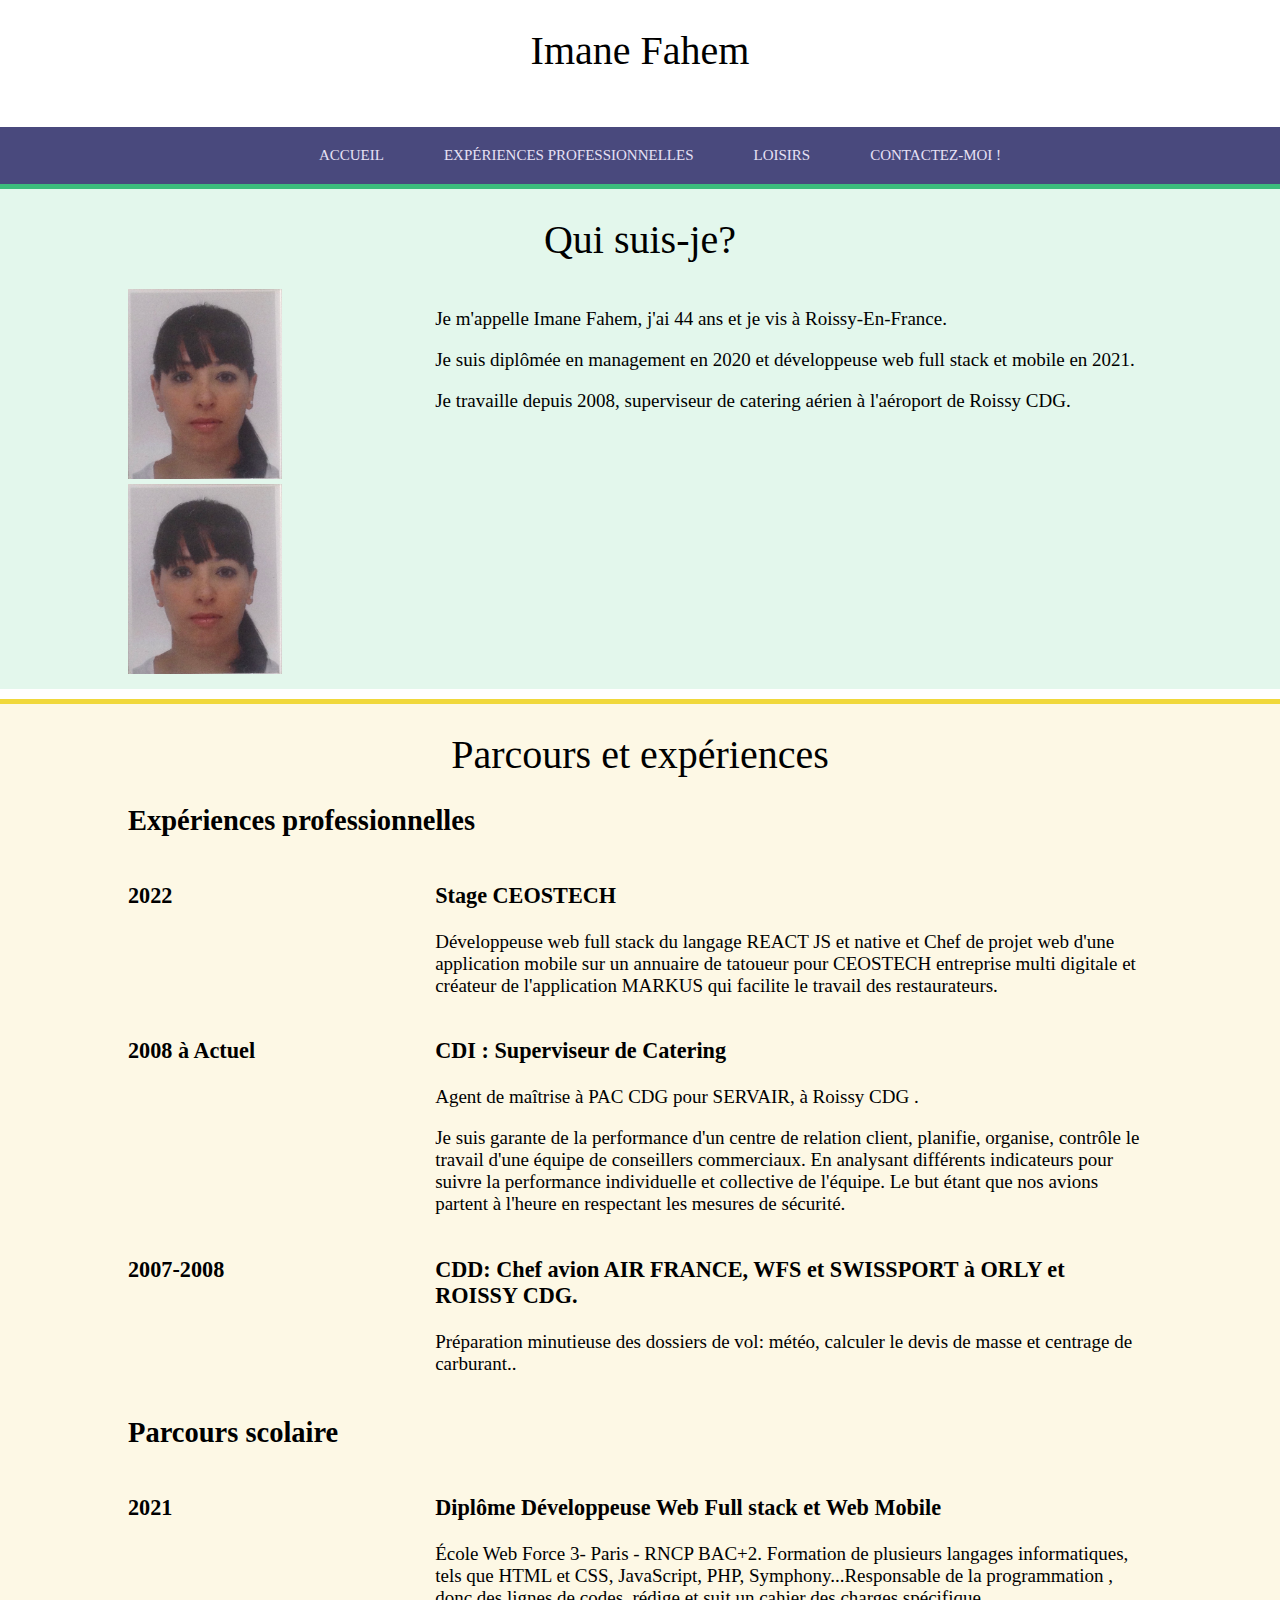
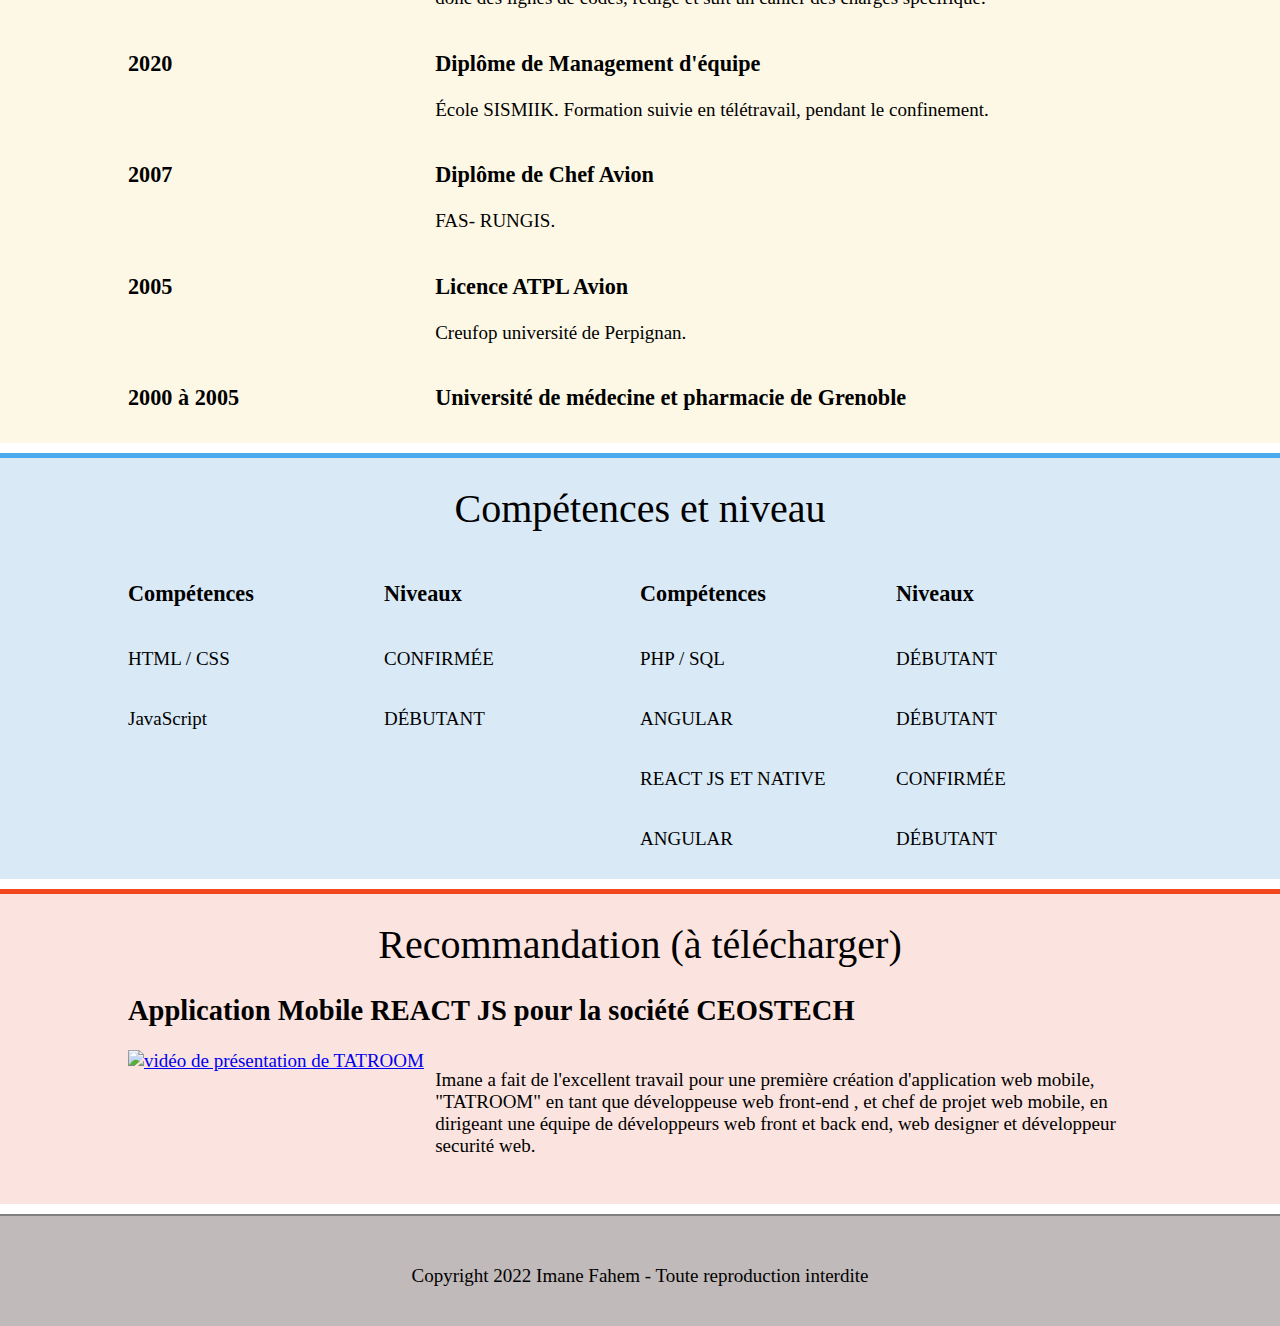
==== index.html @ 1e53f401 "Update index.html" ====
<!DOCTYPE html>
<html lang="fr-FR">
    <head>
        <title>Mon CV en ligne</title>
        <meta charset="utf-8">
        <meta name="viewport" content="width=device-width, initial-scale=1.0">
        <link rel="stylesheet" href="style.css">
    </head>
    <body>
        <header>
            <h1>Imane Fahem</h1>
        </header>
        <nav>
            <div class="table">
                <ul>
                    <li class="menu-ind">
                        <a href="index.html">Accueil</a>
                    </li>
                    <li class="menu-exp">
                        <a href="experiences-pro.html">Expériences professionnelles</a>
                    </li>
                    <li class="menu-hob">
                        <a href="hobbies.html">Loisirs</a>
                    </li>
                    <li class="menu-con">
                        <a href="contact.html">Contactez-moi !</a>
                    </li>
                </ul>
            </div>
        </nav>
        <article>
          <section class="presentation">
            <h1>Qui suis-je?</h1>
              <div class="sec">
                <div class="left">
                  <img src="image/photo-identite.jpg" alt="Ma photo" width="50%">
                    
                  <img src="image/photo-identite.jpg" alt="Ma photo" width="50%">
                </div>
                <div class="right">
                  <p>Je m'appelle Imane Fahem, j'ai 44 ans et je vis à Roissy-En-France.</p>
                  <p>Je suis diplômée en management en 2020 et développeuse web full stack et mobile en 2021.</p>
                  <p>Je travaille depuis 2008, superviseur de catering aérien à l'aéroport de Roissy CDG.</p>
                </div>
            </div>
          </section> 
          <section class="parcours">
            <h1>Parcours et expériences</h1>
            <div class="sec">
                <h2>Expériences professionnelles</h2>
                <div class="exp">
                    <div class="left">
                        <h3>2022</h3>
                    </div>
                    <div class="right">
                        <h3>Stage CEOSTECH</h3>
                        <p>Développeuse web full stack du langage REACT JS et native et Chef de projet web d'une application mobile sur un annuaire de tatoueur pour CEOSTECH entreprise multi digitale et créateur de l'application MARKUS qui facilite le travail des restaurateurs.</p>
                    </div>
                </div>
                <div class="exp">
                    <div class="left">
                        <h3>2008 à Actuel</h3>
                    </div>
                    <div class="right">
                        <h3>CDI : Superviseur de Catering</h3>
                        <p>Agent de maîtrise à PAC CDG pour SERVAIR, à Roissy CDG .</p>
                        <p>Je suis garante de la performance d'un centre de relation client, planifie, organise, contrôle le travail d'une équipe de conseillers commerciaux. En analysant différents indicateurs pour suivre la performance individuelle et collective de l'équipe. Le but étant que nos avions partent à l'heure en respectant les mesures de sécurité.</p>
                    </div>
                </div>
                <div class="exp">
                    <div class="left">
                        <h3>2007-2008</h3>
                    </div>
                    <div class="right">
                        <h3>CDD: Chef avion AIR FRANCE, WFS et SWISSPORT à ORLY et ROISSY CDG.</h3>
                        <p>Préparation minutieuse des dossiers de vol: météo, calculer le devis de masse et centrage de carburant..</p>
                    </div>
                </div>
                <h2>Parcours scolaire</h2>
                <div class="exp">
                    <div class="left">
                        <h3>2021</h3>
                    </div>
                    <div class="right">
                        <h3>Diplôme Développeuse Web Full stack et Web Mobile</h3>
                        <p>École Web Force 3- Paris - RNCP BAC+2.
                        Formation de plusieurs langages informatiques, tels que HTML et CSS, JavaScript, PHP, Symphony...Responsable de la programmation , donc des lignes de codes, rédige et suit un cahier des charges spécifique.</p>
                    </div>
                </div>
                <div class="exp">
                    <div class="left">
                        <h3>2020</h3>
                    </div>
                    <div class="right">
                        <h3>Diplôme de Management d'équipe</h3>
                        <p>École SISMIIK. Formation suivie en télétravail, pendant le confinement.</p>
                    </div>
                </div>
                <div class="exp">
                    <div class="left">
                        <h3>2007</h3>
                    </div>
                    <div class="right">
                        <h3>Diplôme de Chef Avion</h3>
                        <p>FAS- RUNGIS.</p>
                    </div>
                </div>
                <div class="exp">
                    <div class="left">
                        <h3>2005</h3>
                    </div>
                    <div class="right">
                        <h3>Licence ATPL Avion</h3>
                        <p>Creufop université de Perpignan.</p>
                    </div>
                </div>
                <div class="exp">
                    <div class="left">
                        <h3>2000 à 2005</h3>
                    </div>
                    <div class="right">
                        <h3>Université de médecine et pharmacie de Grenoble</h3>
                    </div>
                </div> 
            </div>
          </section> 
          <section class="competences">
            <h1>Compétences et niveau</h1>
            <div class="sec">
                <div class="cleft">
                    <div class="sous">
                        <div class="sousleft"><h3>Compétences</h3></div>
                        <div class="sousright"><h3>Niveaux</h3></div>
                    </div>
                    <div class="sous">
                        <div class="sousleft"><p>HTML / CSS</p></div>
                        <div class="sousright"><p>CONFIRMÉE</p></div>
                    </div>
                    <div class="sous">
                        <div class="sousleft"><p>JavaScript</p></div>
                        <div class="sousright"><p>DÉBUTANT</p></div>
                    </div>
                </div>
                <div class="cright">
                    <div class="sous">
                        <div class="sousleft"><h3>Compétences</h3></div>
                        <div class="sousright"><h3>Niveaux</h3></div>
                    </div>
                    <div class="sous">
                        <div class="sousleft"><p>PHP / SQL</p></div>
                        <div class="sousright"><p>DÉBUTANT</p></div>
                    </div>
                    <div class="sous">
                        <div class="sousleft"><p>ANGULAR</p></div>
                        <div class="sousright"><p>DÉBUTANT</p></div>
                    </div>
                    <div class="sous">
                        <div class="sousleft"><p>REACT JS ET NATIVE</p></div>
                        <div class="sousright"><p>CONFIRMÉE</p></div>
                    </div>
                    <div class="sous">
                        <div class="sousleft"><p>ANGULAR</p></div>
                        <div class="sousright"><p>DÉBUTANT</p></div>
                    </div>
                </div>
            </div>
          </section> 
          <section class="recommandation">
              <h1>Recommandation (à télécharger)</h1>
              <div class="sec">
                  <div class="reco">
                      <h2>Application Mobile REACT JS pour la société CEOSTECH</h2>
                      <div class="left">
                        <a href="https://trello.com/invite/b/hiacPQBL/a6e2ed1ce602b0b2815e5e1a2959533b/tatroom" target="_blank"><img src="/Users/Imene/Documents/Projets Informatique/Tatroom-image/TATROOM.png" alt="vidéo de présentation de TATROOM" width="70%"></a>
                      </div>
                      <div class="right">
                          <p>Imane a fait de l'excellent travail pour une première création d'application web mobile, "TATROOM" en tant que développeuse web front-end , et chef de projet web mobile, en dirigeant une équipe de développeurs web front et back end, web designer et développeur securité web.</p>
                      </div>
                  </div>
              </div>
          </section>
        </article>
        <footer>
            <p>Copyright 2022 Imane Fahem - Toute reproduction interdite</p>
        </footer>
    </body>
</html>
---- style.css ----
body{
    font-family: 'Century Gothic', Calibri, serif;
    font-size: 19px;
    margin: 0px;
    padding: 0px;
}
h1{
    font-size: 40px;
    font-weight: normal; 
    text-align: center;
}
header{
    height: 100px;
}
footer{
    height: 80px;
    padding-top: 30px;
    text-align: center;
    background-color: rgb(192, 186, 186);
    border-top: 2px solid grey;
}
nav{
    width: 100%;
    background-color: rgb(73, 73, 125);
}
nav ul{
    margin: 0px;
    padding: Opx;
}
nav li{
    list-style-type: none;
    float: left;
}
nav a{
    display: inline-block;
    text-decoration: none;
    padding: 20px 30px; 
    color: rgb(231, 225, 245);
    text-transform: uppercase;
    font-size: 15px;
}
.table{
    display: table;
    margin: 0 auto;
}
.menu-ind:hover, .presentation{
    border-top: 5px solid rgb(60, 188, 124);
    background-color:rgb(64, 200, 130, 0.15) ;
}
.menu-exp:hover, .parcours{
    border-top: 5px solid #f0d83b;
    background-color: RGBa(241, 211, 79, 0.15);
}
.menu-hob:hover, .competences{
    border-top: 5px solid #49abed;
    background-color: RGBa(000, 112, 192, 0.15);
}
.menu-con:hover, .recommandation{
    border-top: 5px solid #f3481d;
    background-color: RGBa(228, 77, 38, 0.15);
}
nav li:hover a{
    padding: 15px 30px 20px 30px;
}
section{
    width: 100%;
    min-height: 300px;
    padding-bottom: 10px;
    margin-bottom: 10px;
}
.sec{
    margin: 0px 10%;
}
.left{
    float: left;
    width: 30%;
}
.right{
    float: left;
    width: 70%;
}
.cleft, .cright, .sousleft, .sousright{
    width: 50%;
    float: left;
}
.sec::after, .exp::after, .reco::after{
    content: "";
    display: table;
    clear: both;
}
.orange{
    border-top: 5px solid #f88a30;
    background-color: RGBa(228, 117, 38, 0.15);
    margin-bottom: 0px;
}
.rose{
    border-top: 5px solid #e04992;
    background-color: RGBa(228, 77, 128, 0.15);
    margin-bottom: 0px;
}
.vert{
    border-top: 5px solid #5f6;
    background-color: RGBa(70, 240, 80, 0.15);
}
.jaune{
    border-top: 5px solid #f3e241;
    background-color: RGBa(240, 255, 69, 0.15);
}
.bleu{
    border-top: 5px solid #29c;
    background-color: RGBa(30, 152, 212, 0.15);
}
.rose{
    border-top: 5px solid #e04992;
    background-color: RGBa(228, 77, 128, 0.15);
}
.leftexp{
    width: 45%;
    float: left;
}
.rightexp{
    width: 50%;
    float: left;
    margin-left: 5%;
}
.rouge{
    border-top: 5px solid #e44d26;
    background-color: RGBa(228, 77, 38, 0.15);
}
.leftexp img{
    width: 100%;
    max-width: 300px;
}
@media screen and (max-width: 780px) {
    header{
        height: 50px;
    }
    h1{
        font-size: 28px;
        margin: 20px 0px 0px 0px;
    }
    nav li a{
        font-size: 12px;
        padding: 10px;
    }
    nav li:hover a{
        padding: 5px 10px 10px 10px;
    }
}
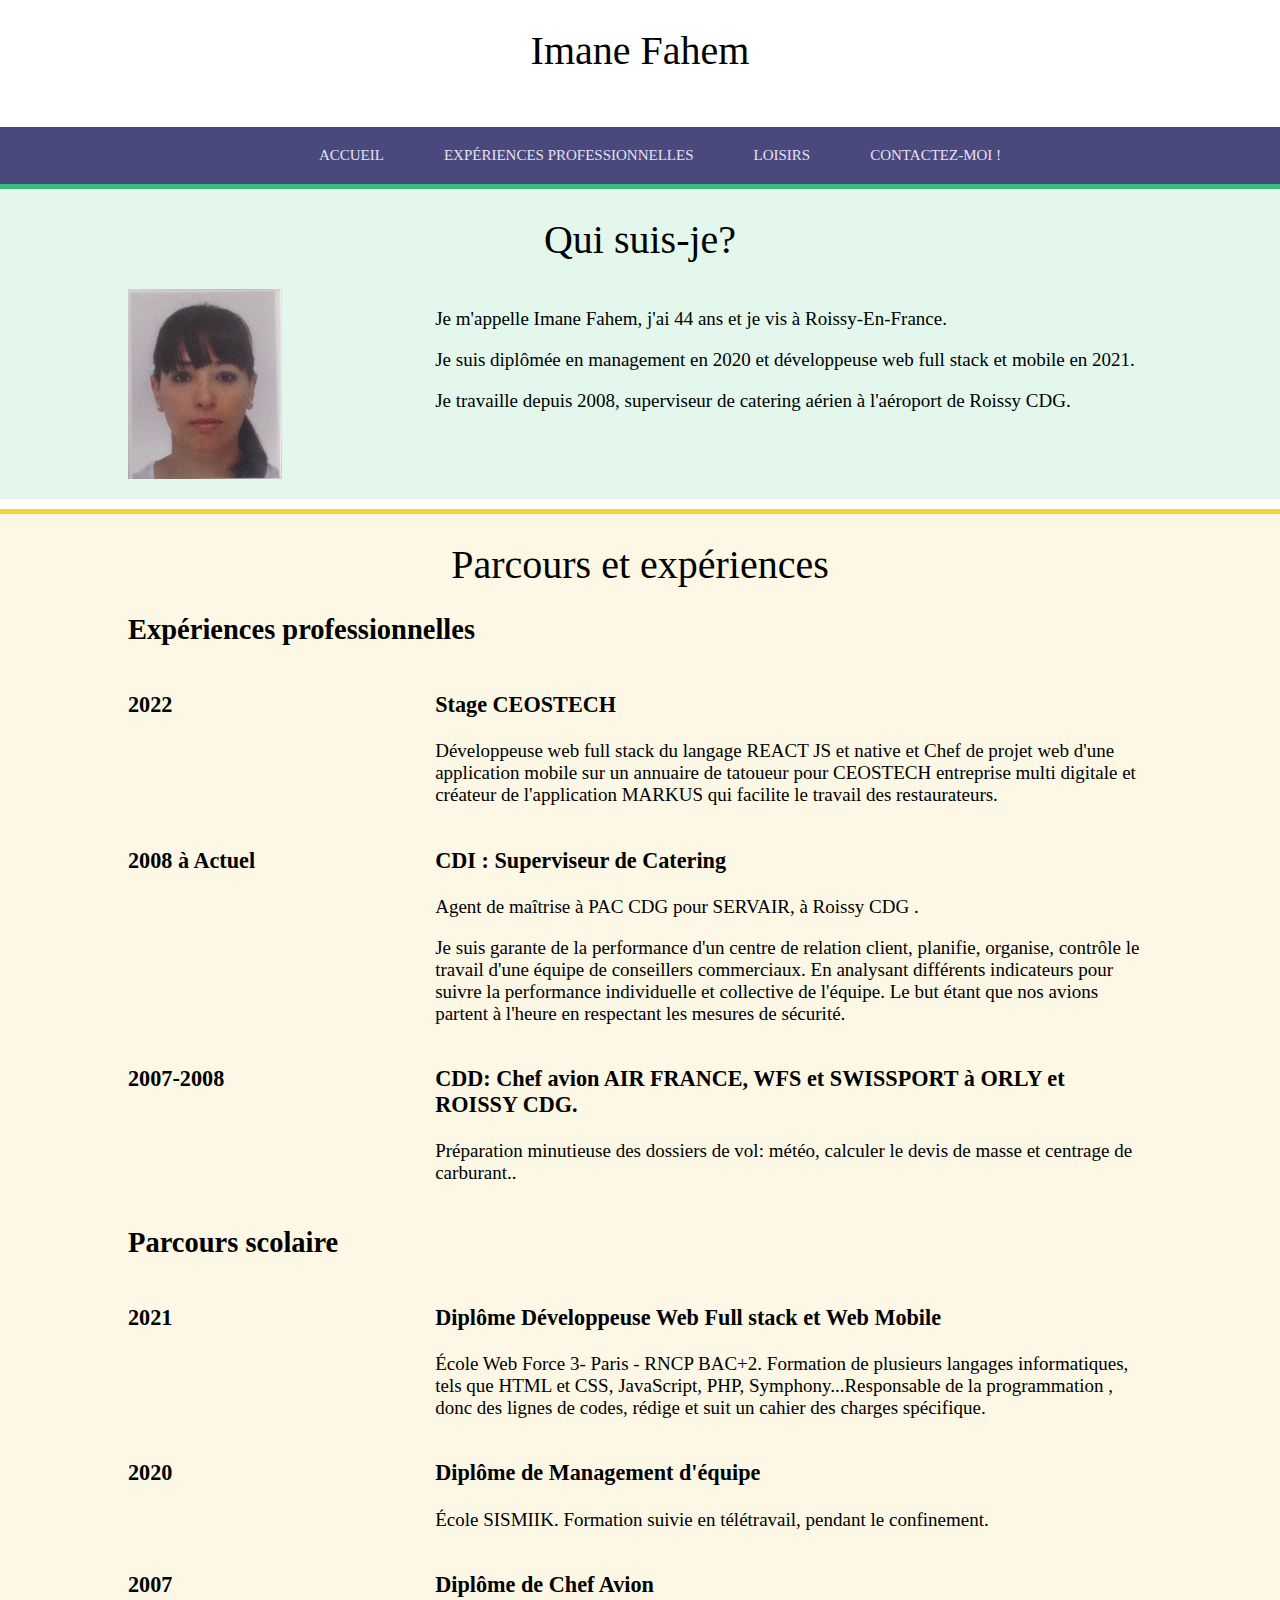
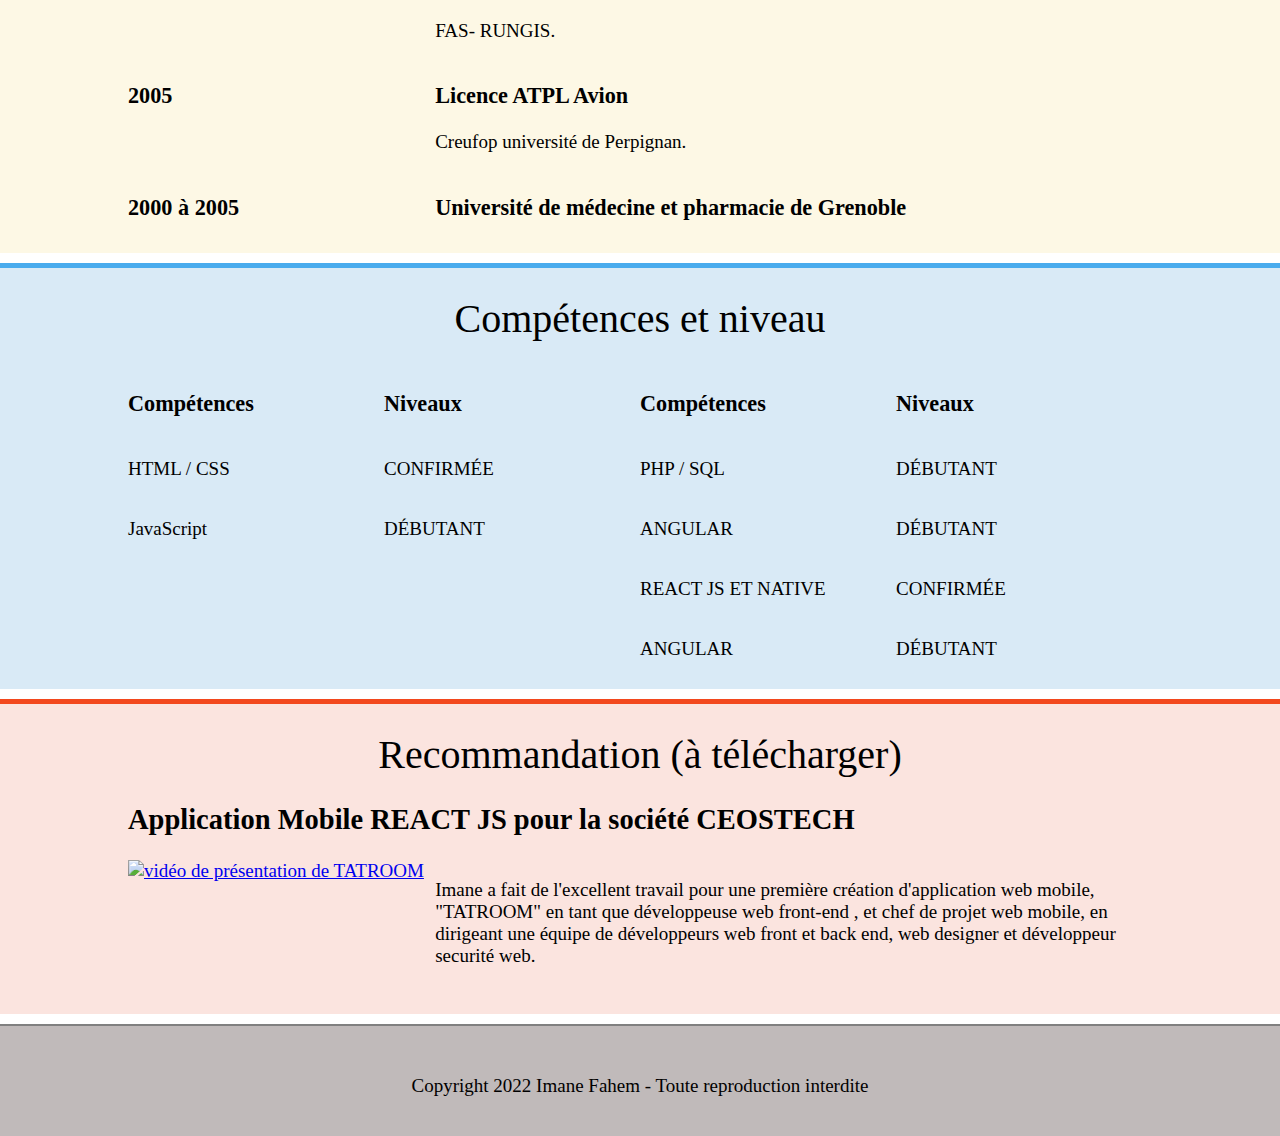
==== commit 66a07b13: "Update index.html" ====
--- a/index.html
+++ b/index.html
@@ -33,8 +33,6 @@
             <h1>Qui suis-je?</h1>
               <div class="sec">
                 <div class="left">
-                  <img src="image/photo-identite.jpg" alt="Ma photo" width="50%">
-                    
                   <img src="image/photo-identite.jpg" alt="Ma photo" width="50%">
                 </div>
                 <div class="right">
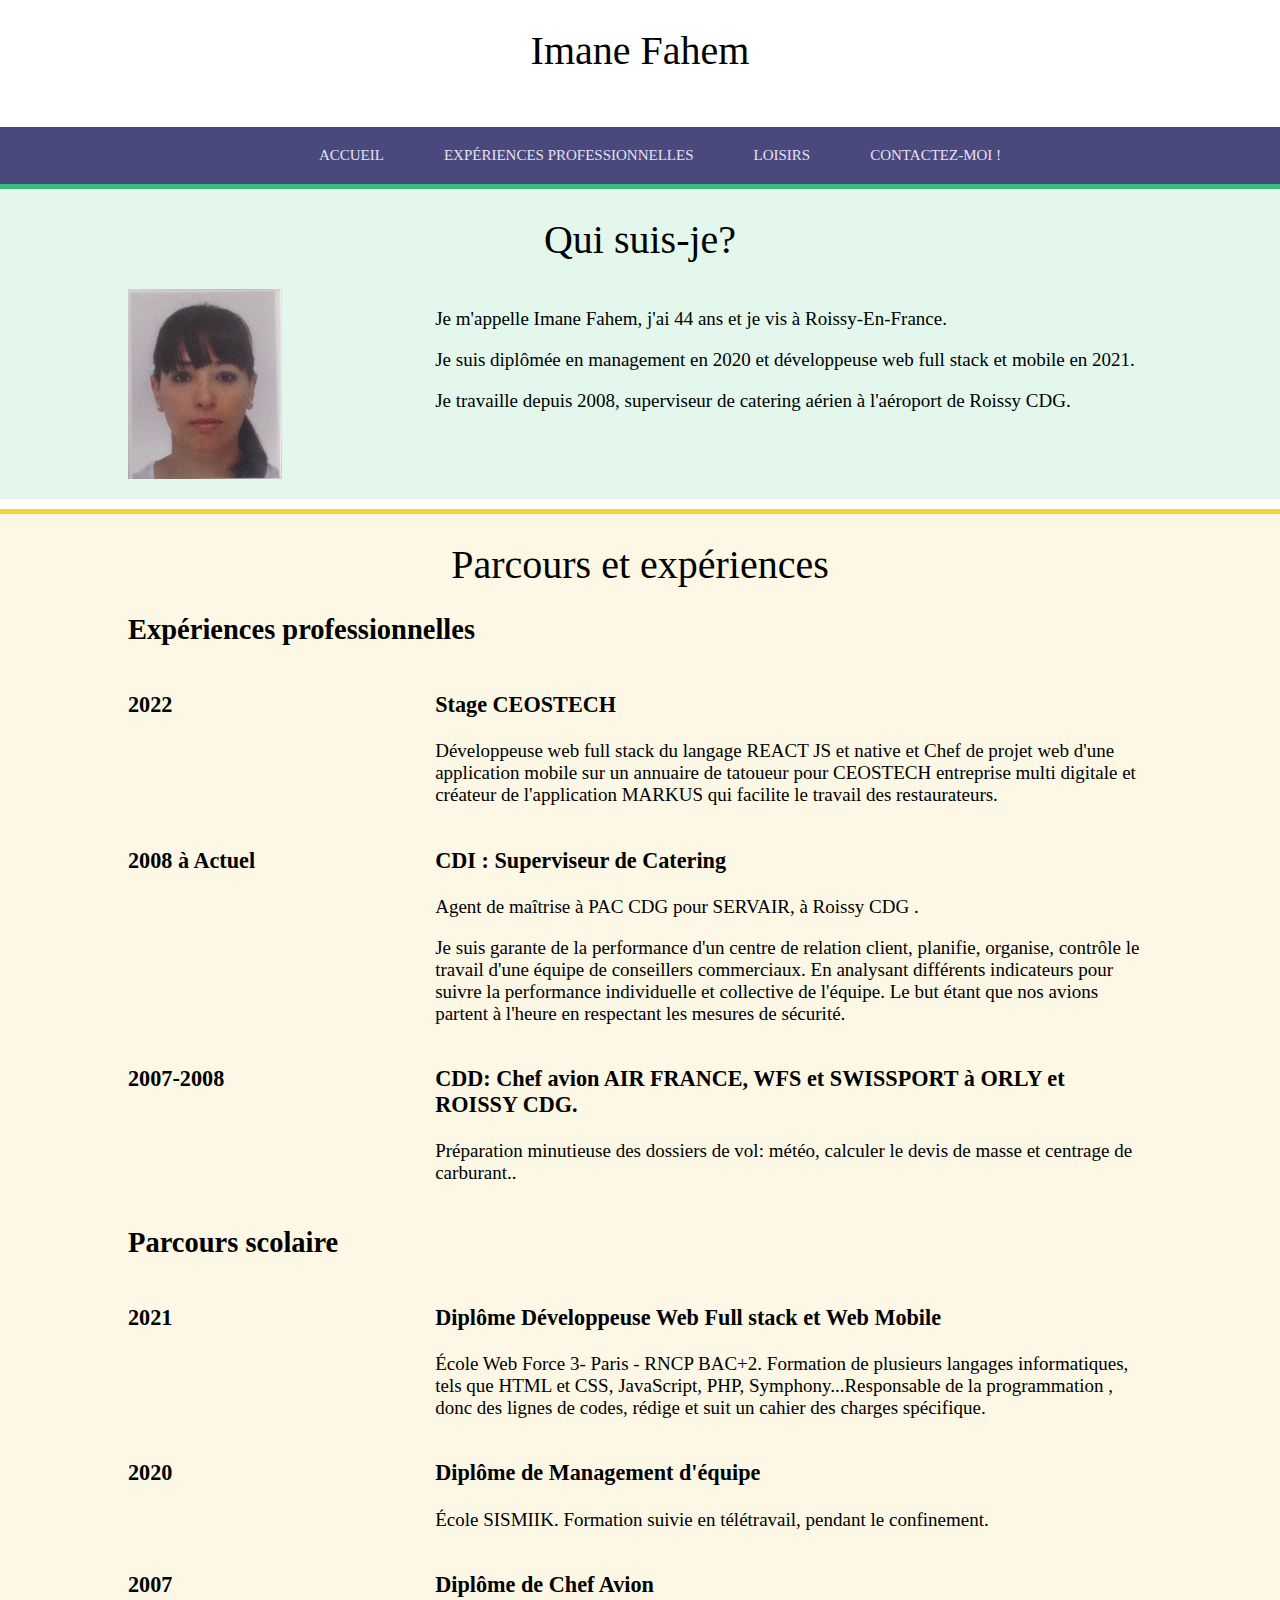
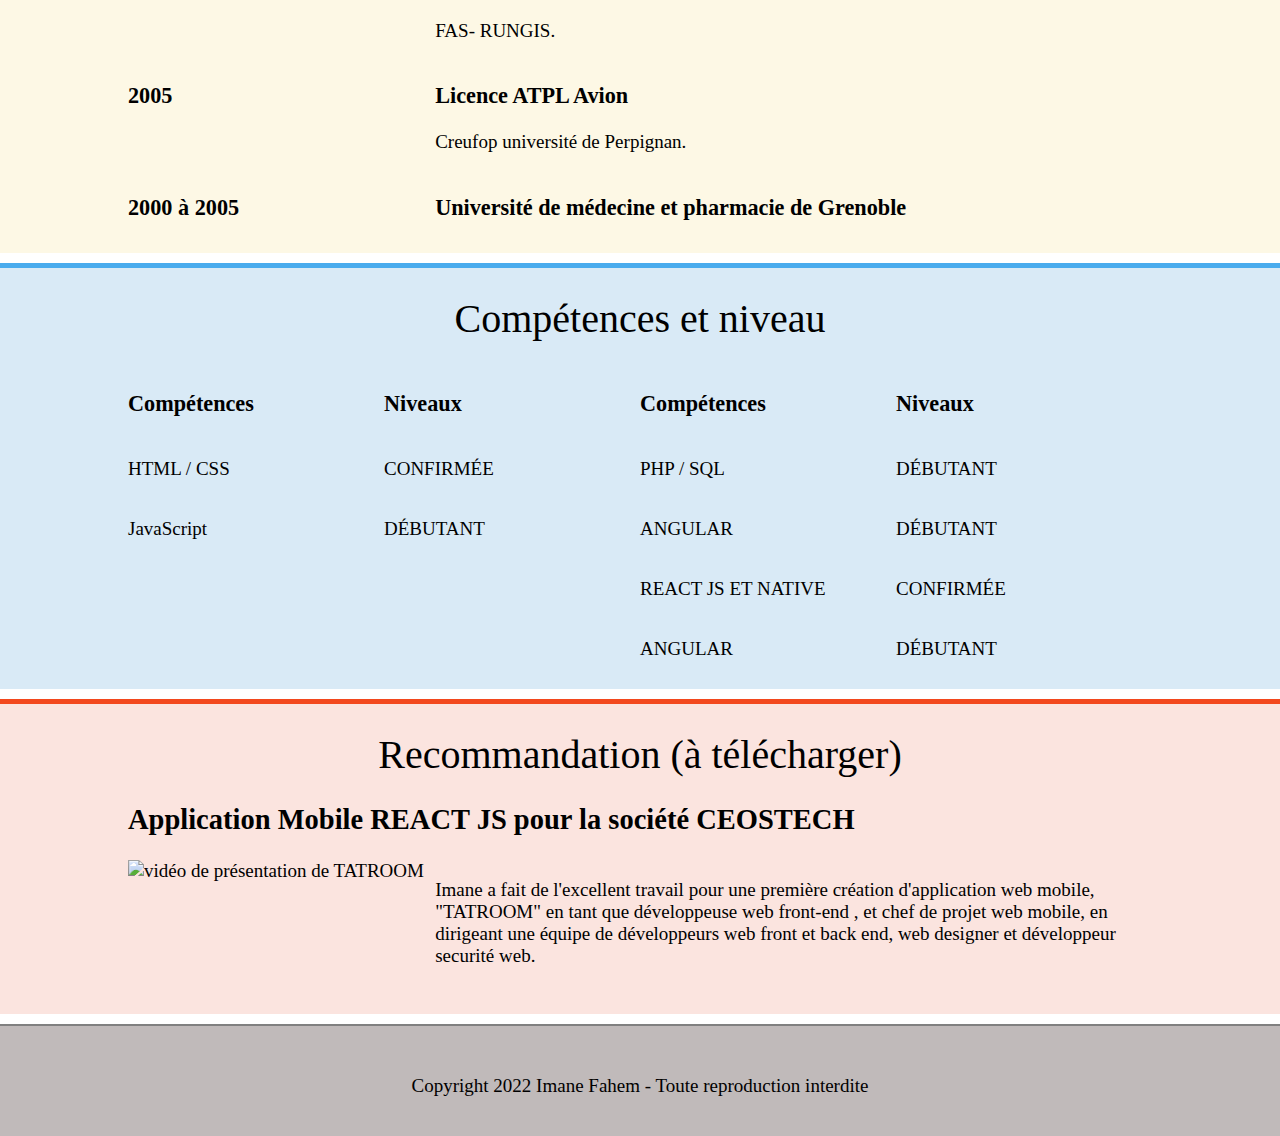
==== commit 3ddc6cb1: "Update index.html" ====
--- a/index.html
+++ b/index.html
@@ -169,7 +169,7 @@
                   <div class="reco">
                       <h2>Application Mobile REACT JS pour la société CEOSTECH</h2>
                       <div class="left">
-                        <a href="https://trello.com/invite/b/hiacPQBL/a6e2ed1ce602b0b2815e5e1a2959533b/tatroom" target="_blank"><img src="/Users/Imene/Documents/Projets Informatique/Tatroom-image/TATROOM.png" alt="vidéo de présentation de TATROOM" width="70%"></a>
+                        <img src="image/TATROOM.png" alt="vidéo de présentation de TATROOM" width="70%"></a>
                       </div>
                       <div class="right">
                           <p>Imane a fait de l'excellent travail pour une première création d'application web mobile, "TATROOM" en tant que développeuse web front-end , et chef de projet web mobile, en dirigeant une équipe de développeurs web front et back end, web designer et développeur securité web.</p>
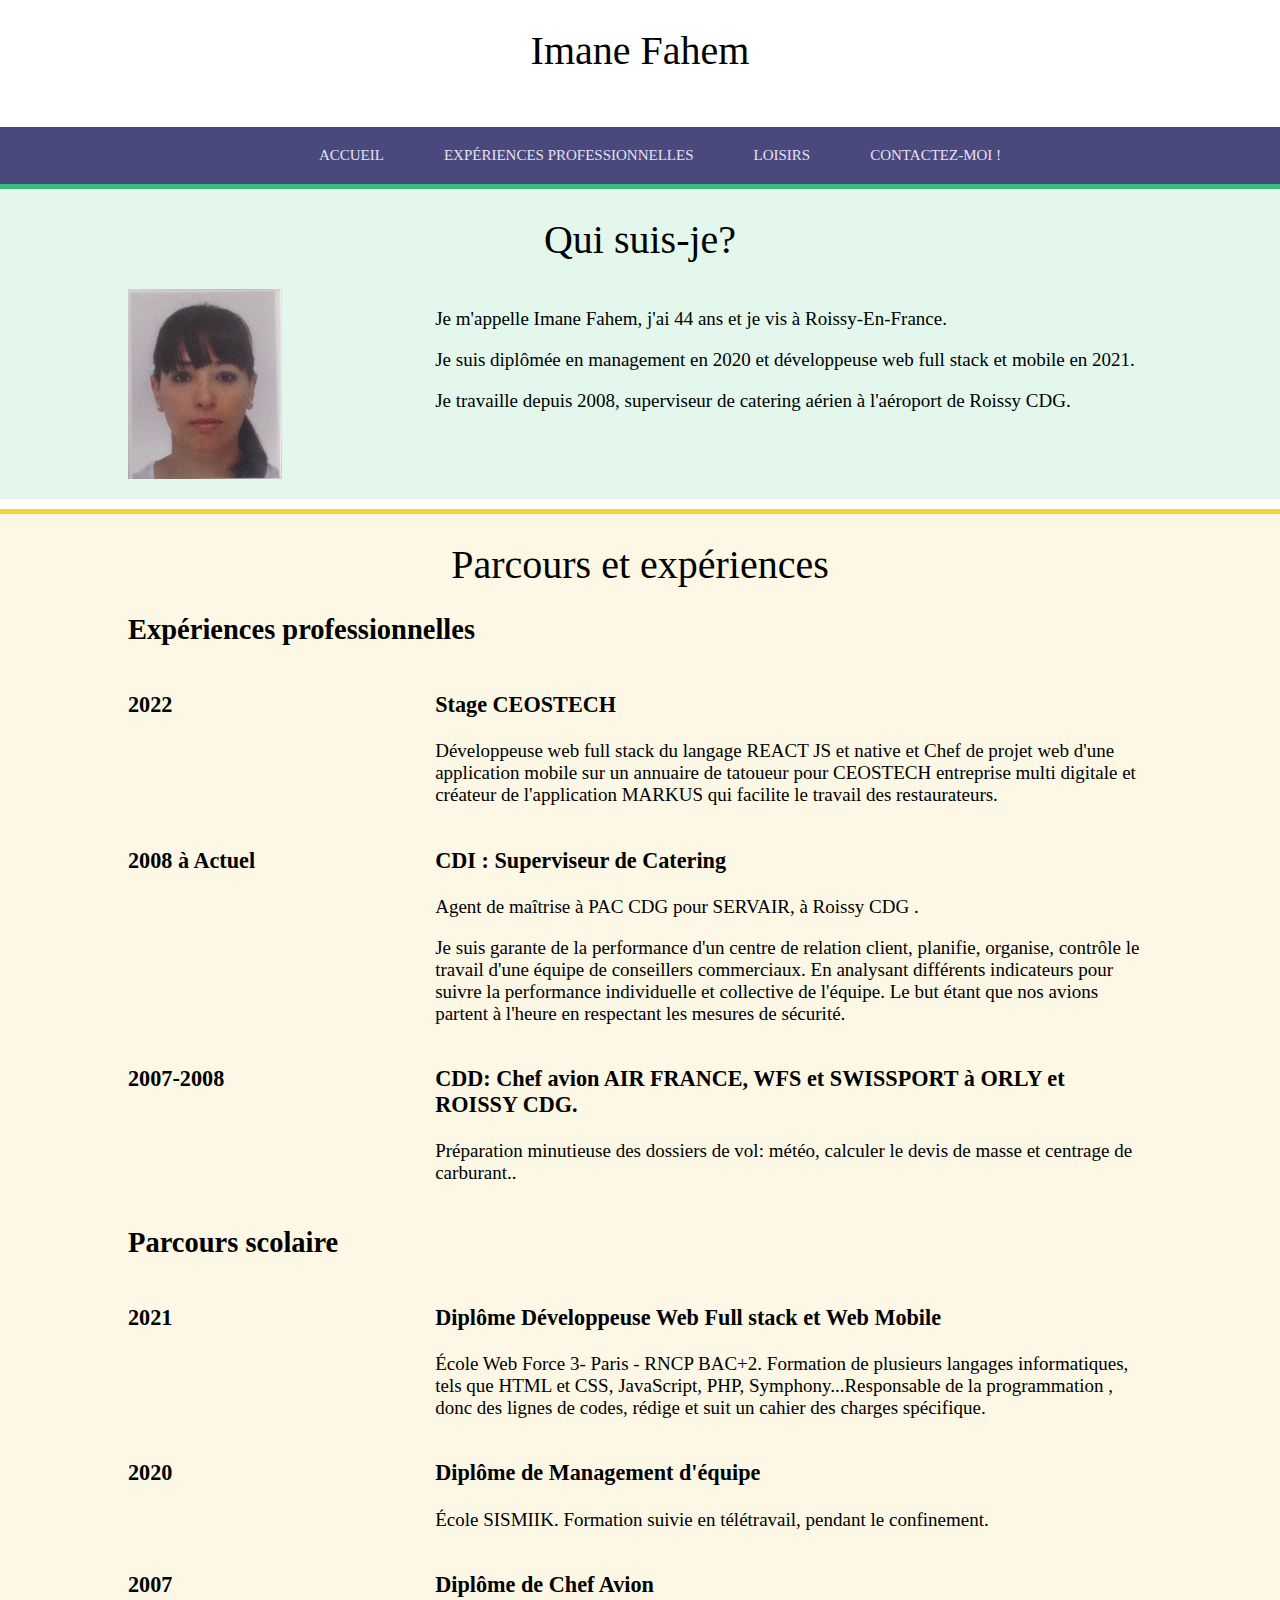
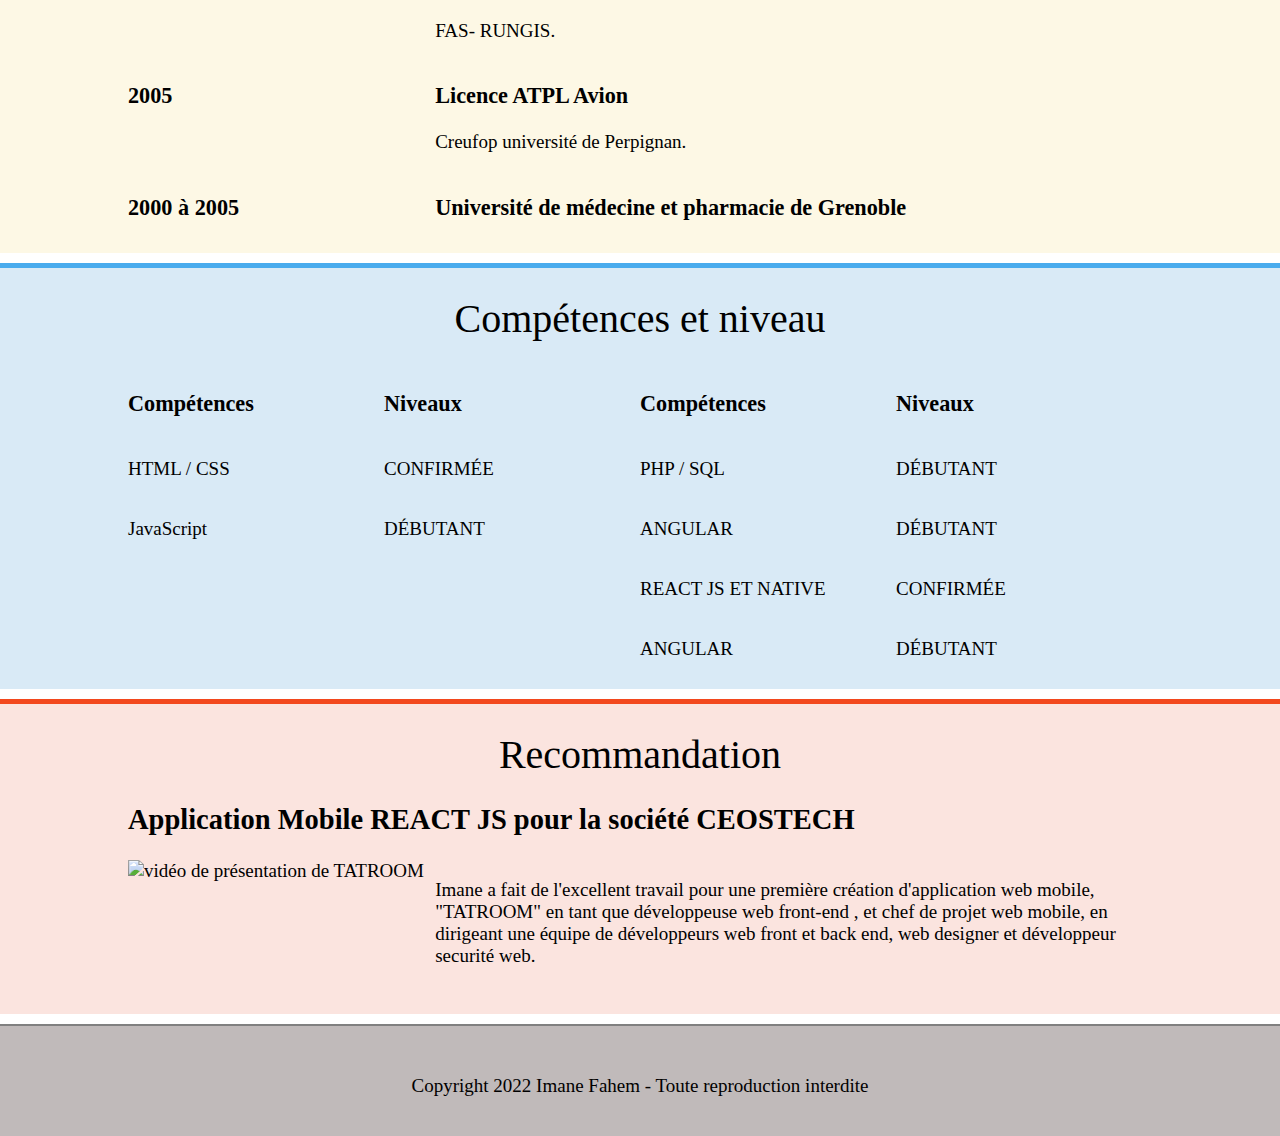
==== commit 603d2a93: "Update index.html" ====
--- a/index.html
+++ b/index.html
@@ -164,7 +164,7 @@
             </div>
           </section> 
           <section class="recommandation">
-              <h1>Recommandation (à télécharger)</h1>
+              <h1>Recommandation</h1>
               <div class="sec">
                   <div class="reco">
                       <h2>Application Mobile REACT JS pour la société CEOSTECH</h2>
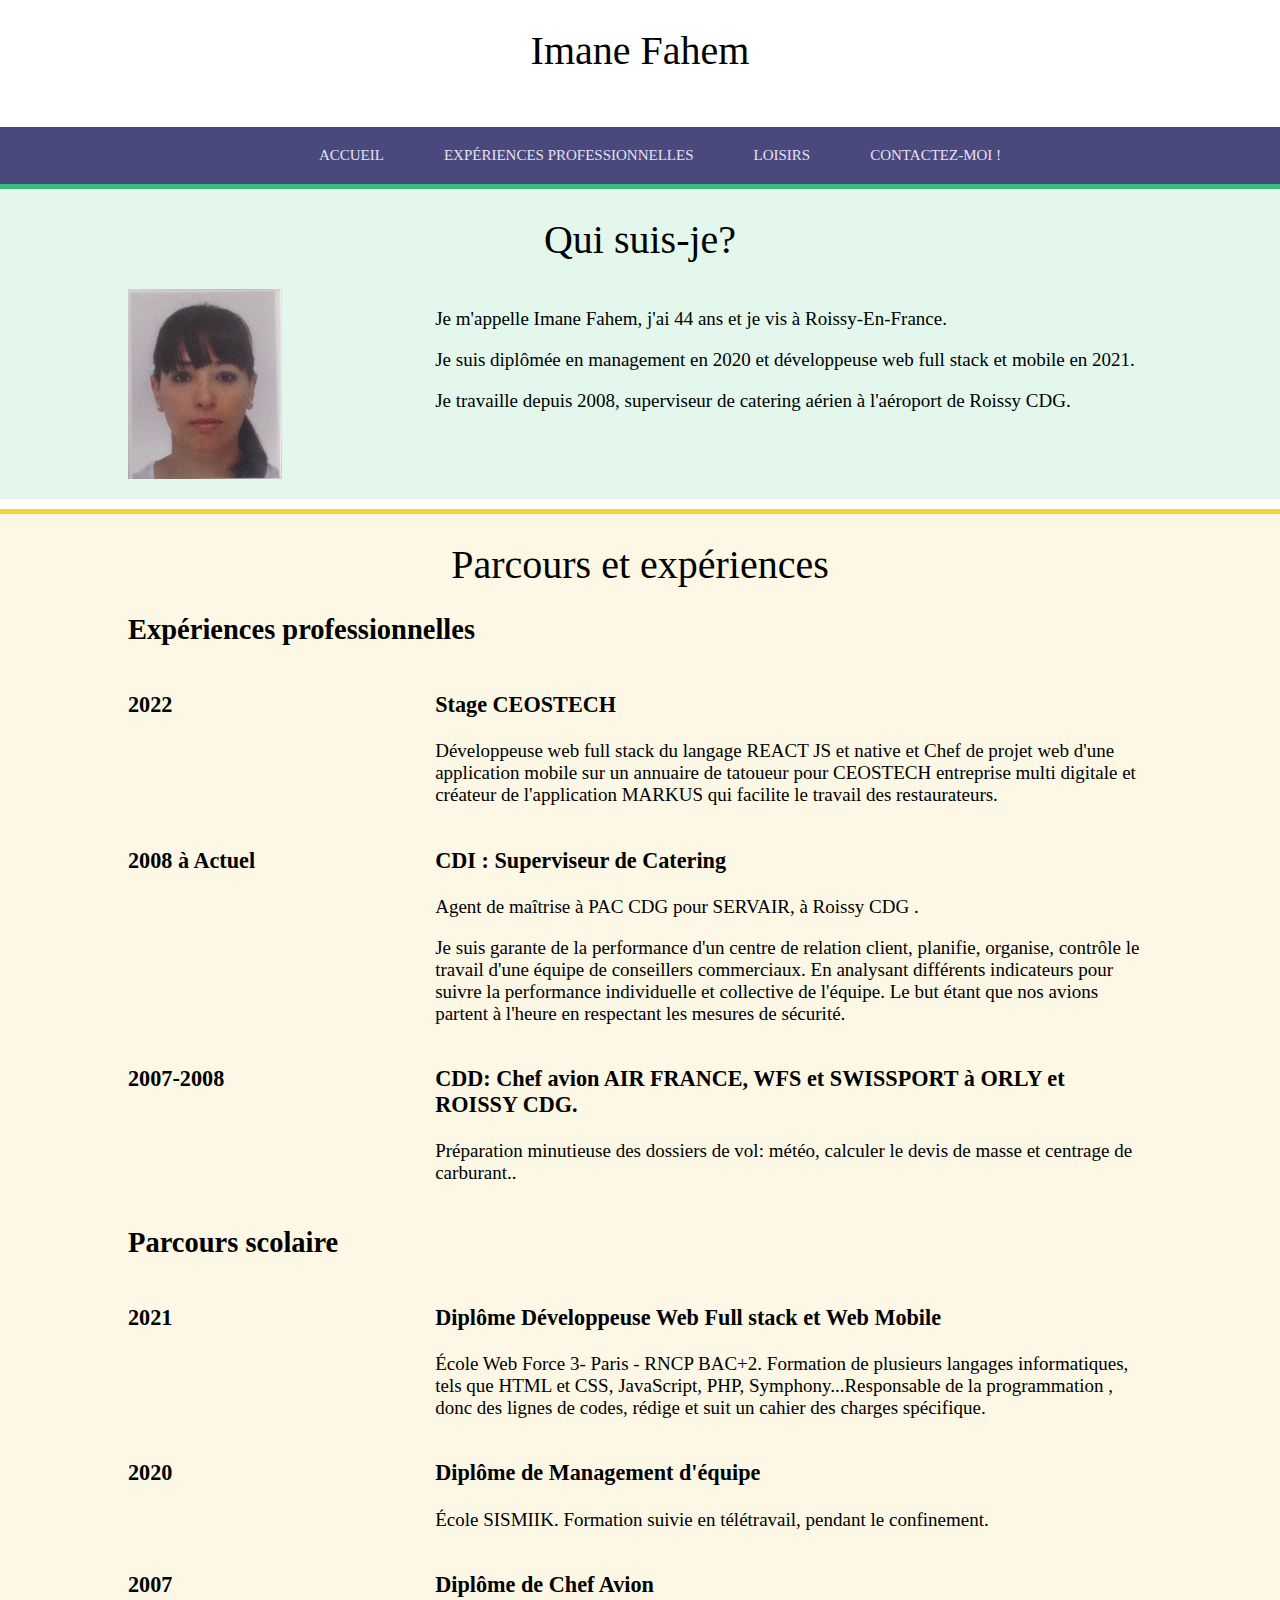
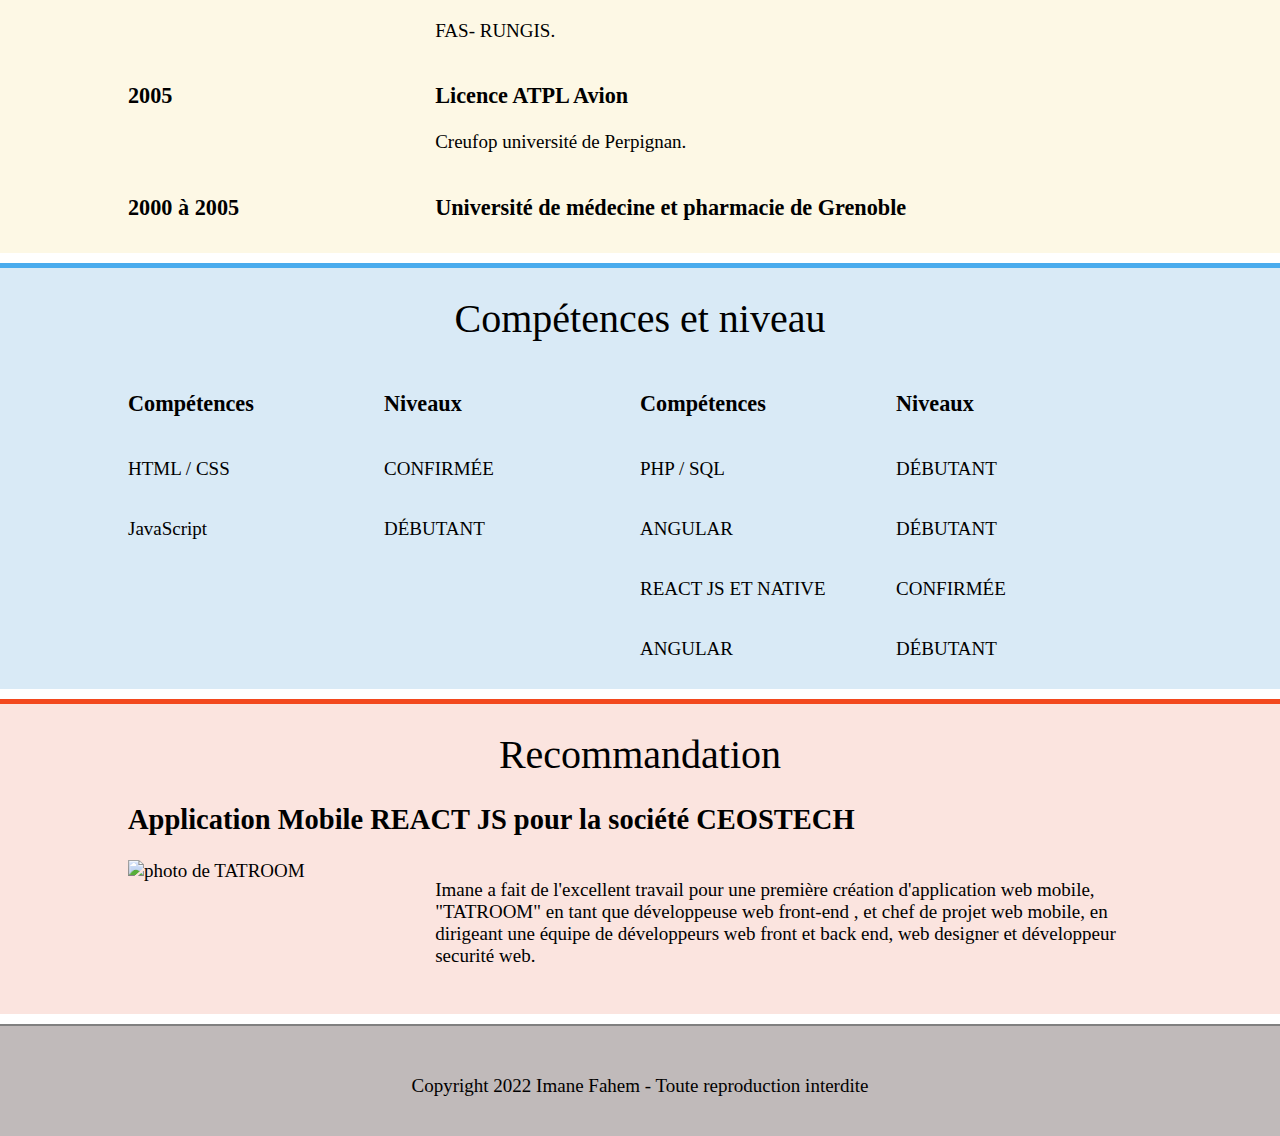
==== commit c38b99eb: "Update index.html" ====
--- a/index.html
+++ b/index.html
@@ -169,7 +169,7 @@
                   <div class="reco">
                       <h2>Application Mobile REACT JS pour la société CEOSTECH</h2>
                       <div class="left">
-                        <img src="image/TATROOM.png" alt="vidéo de présentation de TATROOM" width="70%"></a>
+                        <img src="image/TATROOM.png" alt="photo de TATROOM" width="70%">
                       </div>
                       <div class="right">
                           <p>Imane a fait de l'excellent travail pour une première création d'application web mobile, "TATROOM" en tant que développeuse web front-end , et chef de projet web mobile, en dirigeant une équipe de développeurs web front et back end, web designer et développeur securité web.</p>
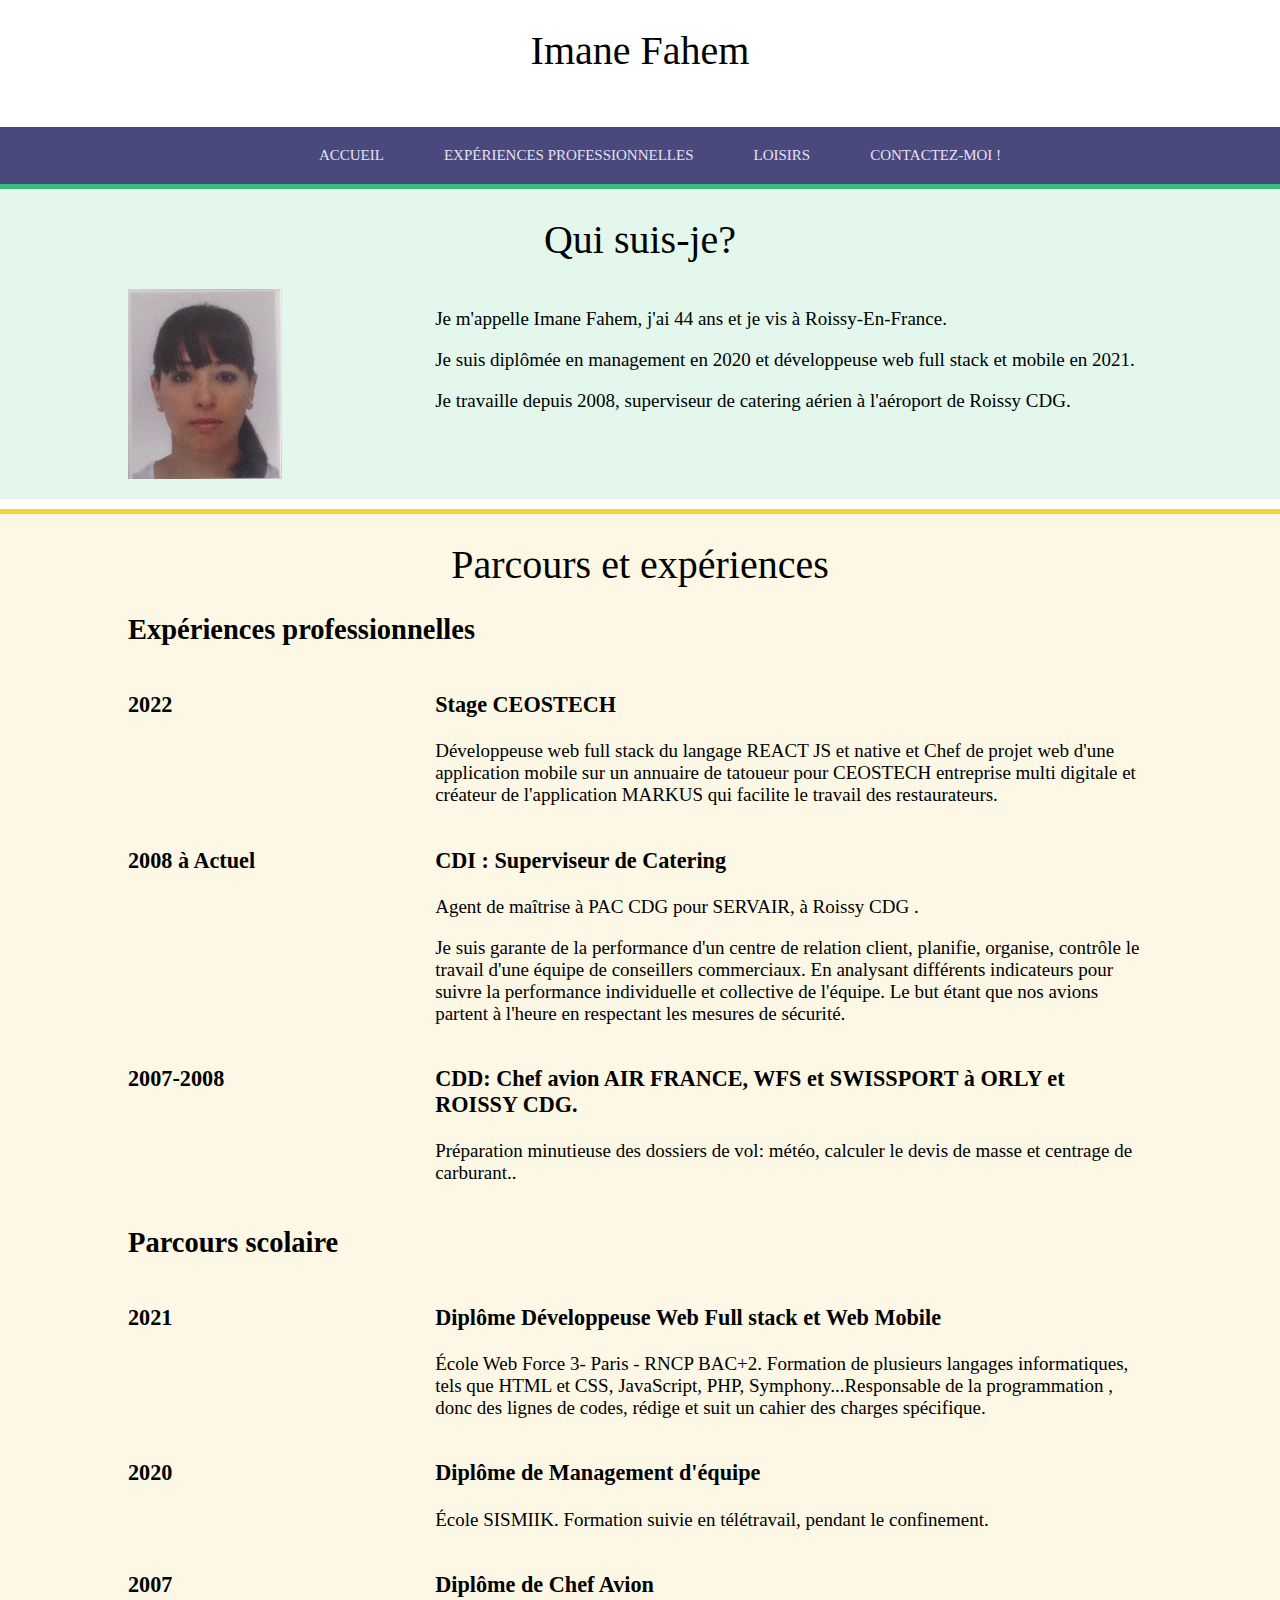
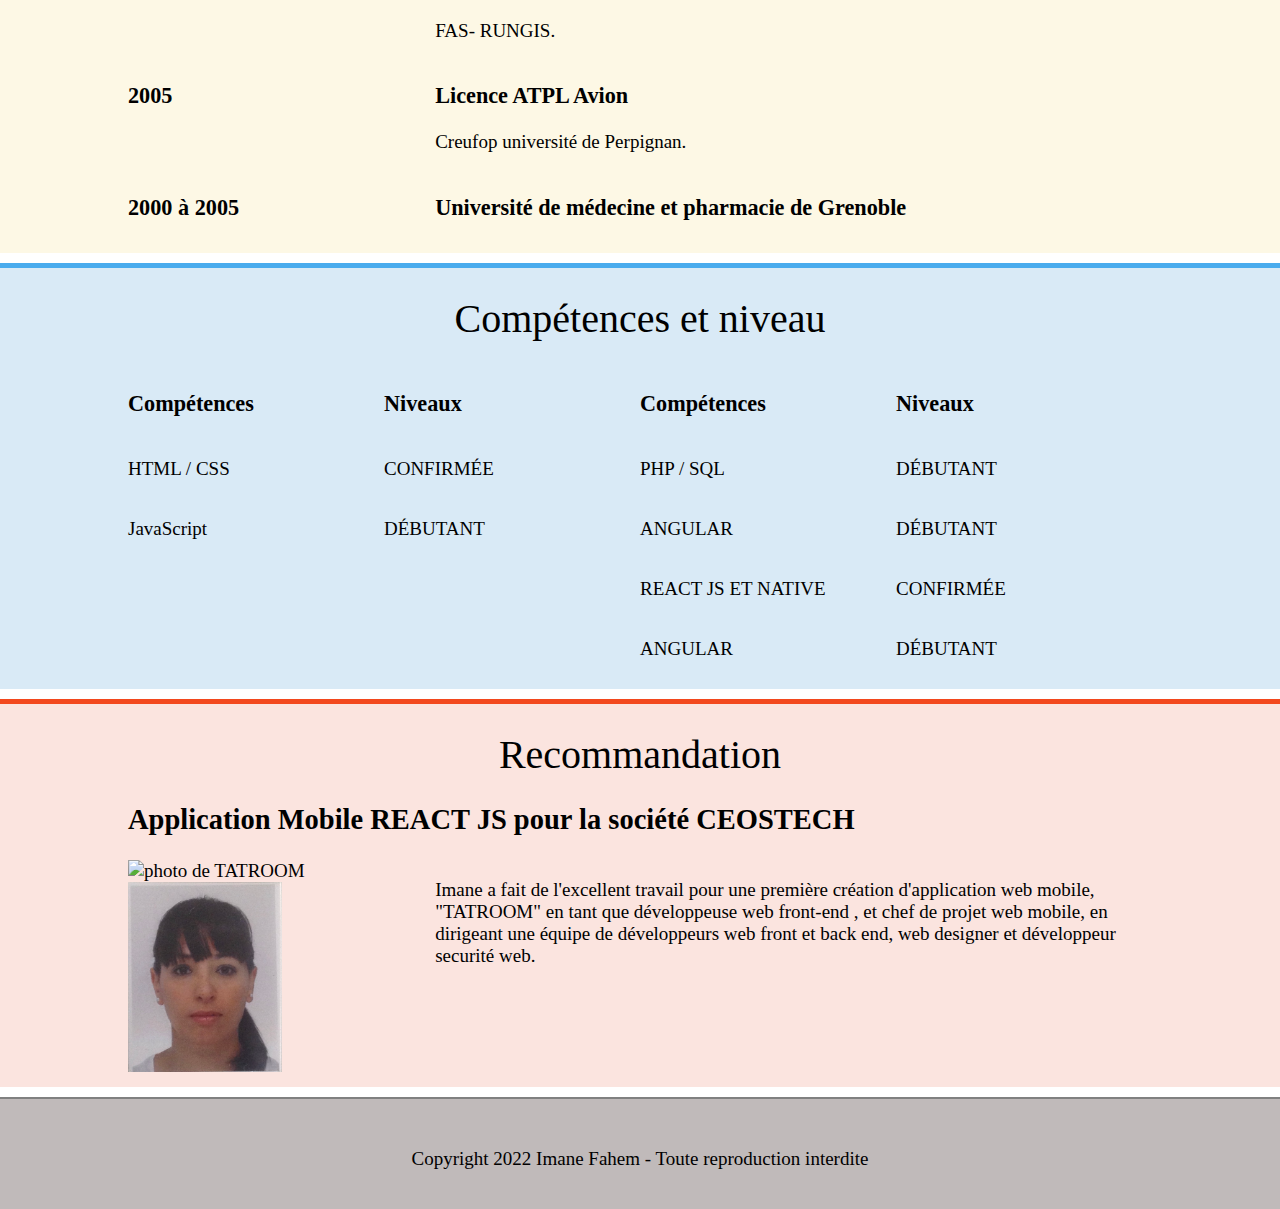
==== commit 052f74a3: "Update index.html" ====
--- a/index.html
+++ b/index.html
@@ -170,6 +170,8 @@
                       <h2>Application Mobile REACT JS pour la société CEOSTECH</h2>
                       <div class="left">
                         <img src="image/TATROOM.png" alt="photo de TATROOM" width="70%">
+                  <img src="image/photo-identite.jpg" alt="Ma photo" width="50%">
+                          
                       </div>
                       <div class="right">
                           <p>Imane a fait de l'excellent travail pour une première création d'application web mobile, "TATROOM" en tant que développeuse web front-end , et chef de projet web mobile, en dirigeant une équipe de développeurs web front et back end, web designer et développeur securité web.</p>
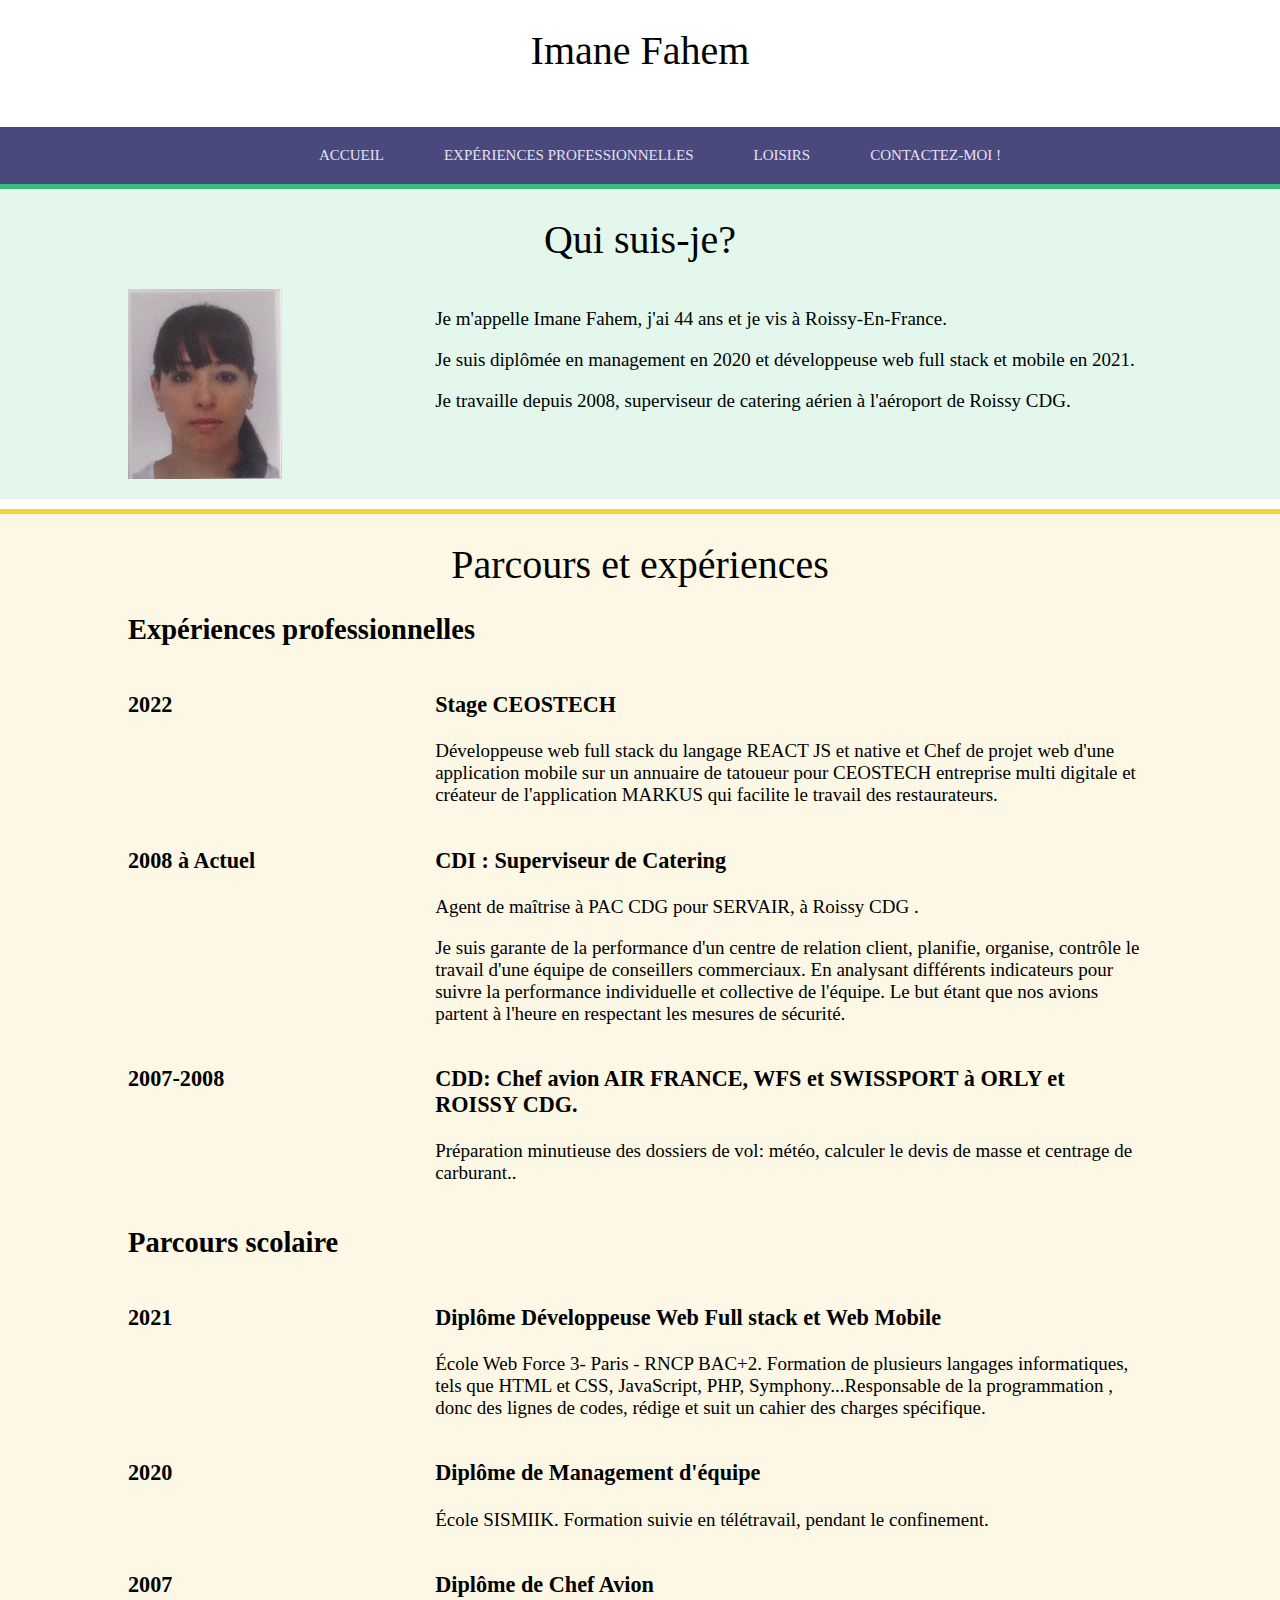
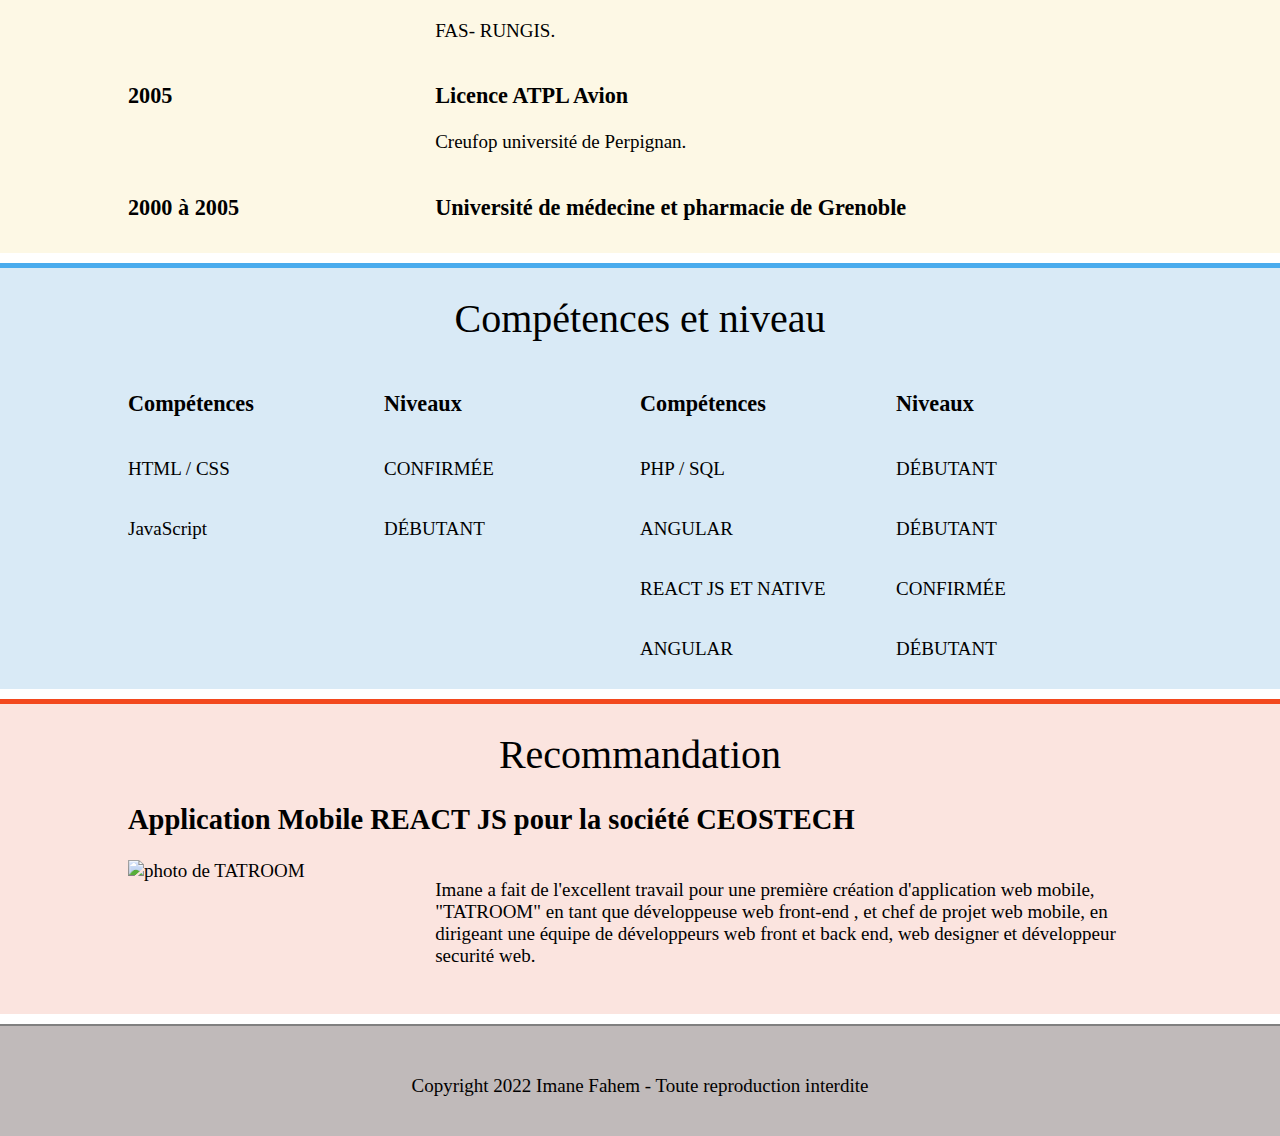
==== commit 79f174bf: "Update index.html" ====
--- a/index.html
+++ b/index.html
@@ -170,8 +170,6 @@
                       <h2>Application Mobile REACT JS pour la société CEOSTECH</h2>
                       <div class="left">
                         <img src="image/TATROOM.png" alt="photo de TATROOM" width="70%">
-                  <img src="image/photo-identite.jpg" alt="Ma photo" width="50%">
-                          
                       </div>
                       <div class="right">
                           <p>Imane a fait de l'excellent travail pour une première création d'application web mobile, "TATROOM" en tant que développeuse web front-end , et chef de projet web mobile, en dirigeant une équipe de développeurs web front et back end, web designer et développeur securité web.</p>
